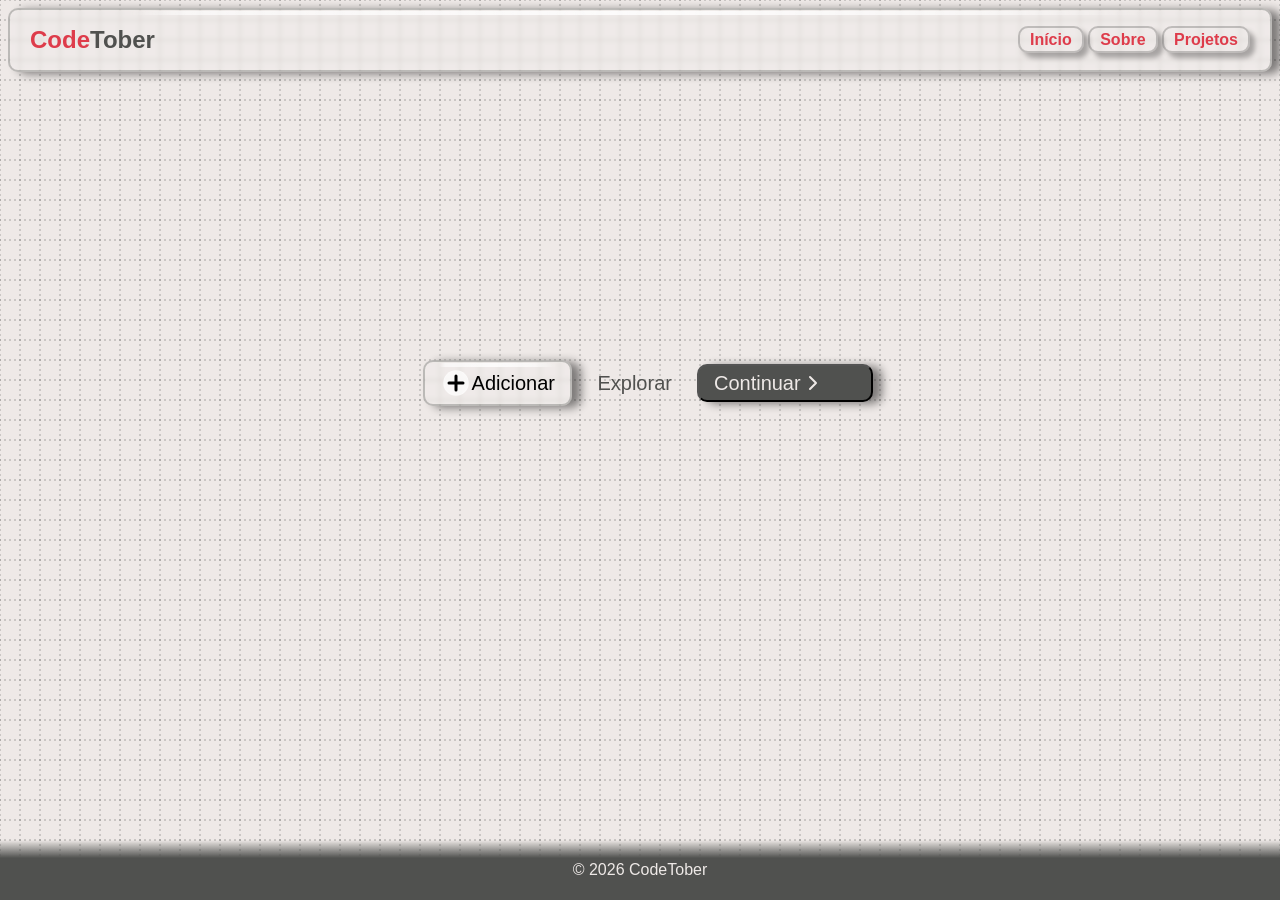
==== Dia_1/index.html @ 933a16e4 "Feito o inicio do projeto" ====
<!DOCTYPE html>
<html lang="pt-BR">

<head>
    <meta charset="UTF-8">
    <meta name="viewport" content="width=device-width, initial-scale=1.0">

    <title>Codetober</title>

    <link rel="stylesheet" href="style.css">
</head>

<body>

    <!-- ================= HEADER ================= -->

    <header class="site-header glass">

        <div class="container header-content">

            <h1 class="logo">
                <span class="logo-code">Code</span><span class="logo-tober">Tober</span>
            </h1>

            <nav class="navigation">
                <a href="#">Início</a>
                <a href="#">Sobre</a>
                <a href="../index.html">Projetos</a>
            </nav>

        </div>

    </header>


    <!-- ================= MAIN ================= -->

    <main>
        <container class="main-content">
        <button class="variation-1 glass"> <svg xmlns="http://www.w3.org/2000/svg" width="16" height="16" viewBox="0 0 16 16" fill="none" stroke="currentColor" stroke-width="2" stroke-linecap="round" stroke-linejoin="round" class="button-icon"><path d="M3.333 8h9.334"/><path d="M8 3.333v9.334"/></svg> Adicionar</button>

        <button class="variation-2 outline"> Explorar </button>

        <button class="variation-3 light"> Continuar <svg xmlns="http://www.w3.org/2000/svg" width="24" height="24" viewBox="0 0 24 24" fill="none" stroke="currentColor" stroke-width="2" stroke-linecap="round" stroke-linejoin="round" class="Light-icon"><path d="m9 18 6-6-6-6"/> <path class="second-arrow"d="m16 18 6-6-6-6"/></svg></button>
        </container>
    </main>
    <!-- ================= FOOTER ================= -->

    <footer class="site-footer">

        <div class="container">
            <p>© 2026 CodeTober</p>
        </div>

    </footer>


    <script src="script.js"></script>

</body>

</html>
---- Dia_1/style.css ----
:root {
    --color-white: #EEE9E7;
    --color-primary: #8b9c71;
    --color-secondary: #B4ADEA;
    --color-dark: #50514F;
    --color-red: #DE3C4B;

    --radius: 10px;
    --shadow: 9px 2px 10px rgba(0, 0, 0, 0.473);
    --shadow-hover: 9px 2px 10px rgba(0, 0, 0, 0.6);
    --shadow2: 5px 5px 5px rgba(0, 0, 0, 0.3);
    --blur: 2px;

    --glass-background: rgba(255, 255, 255, 0.082);
    --glass-border: rgba(80, 81, 79, 0.322);
}

.glass {
    border: 2px solid var(--glass-border);
    border-radius: var(--radius);

    background: var(--glass-background);

    box-shadow: var(--shadow);
    backdrop-filter: blur(var(--blur));
    -webkit-backdrop-filter: blur(var(--blur));
}
.glass::before {
    content: "";

    position: absolute;
    top: 2%;
    left: 5%;

    width: 90%;
    height: 4px;

    background: linear-gradient(
        to right,
        transparent 0%,
        transparent 5%,
        rgba(255, 255, 255, 0.6) 10%,
        rgba(255, 255, 255, 0.8) 50%,
        rgba(255, 255, 255, 0.6) 80%,
        transparent 95%,
        transparent 100%
    );
    filter: blur(0.5px);
    pointer-events: none;
}

body {
    font-family: 'DM Sans', sans-serif;
    background-color: var(--color-white);

    background-image:
        radial-gradient(
            circle,
            rgba(80, 81, 79, 0.45) 1px,
            transparent 1px
        ),
        radial-gradient(
            circle,
            rgba(80, 81, 79, 0.45) 1px,
            transparent 1px
        );

    background-size: 5px 20px, 20px 5px;
    background-position: -2.5px -10px, -10px -2.5px;
}

header {
    position: flex;
    top: 0;
}

.header-content {
    display: flex;
    justify-content: space-between;
    align-items: center;

}

.logo{
    font-family: 'Space Grotesk', sans-serif;
    font-size: 1.5rem;
    font-weight: bold;
    color: var(--color-dark);
    text-decoration: none;
    margin-left: 20px;
}

.navigation{
    text-decoration: none;
    margin-right: 20px;
}

a{
    color: var(--color-red);
    border: 2px solid rgba(80, 81, 79, 0.3);
    border-radius: var(--radius);
    box-shadow: var(--shadow2);
    padding: 3px 10px;
    text-decoration: none;
    font-weight: bold;
}

.logo-code {
    color: var(--color-red);
}
.logo-tober {
    color: var(--color-dark);
}

footer {
    position: fixed;
    bottom: 0;
    left: 0%;
    width: 100%;
    text-align: center;
    padding: 5px 0;
    background: linear-gradient(
        to top,
        var(--color-dark) 70%,
        transparent 100%
        );
    color: var(--color-white);
}



button {
    display: flex;
    align-items: center;
    padding: 5px 15px;
    font-size: 20px;
    cursor: pointer;
    transition: background-color 0.3s ease, color 0.3s ease;
}

button.variation-1:hover {
    background-color: var(--color-red);
    color: var(--color-white);
    transform: scale(1.1);
    box-shadow: var(--shadow-hover);
}

button.variation-1:active .button-icon{
    animation: rotate 0.15s ease;
    transition: transform 0.15s ease;
}
button.variation-1:hover .button-icon{
    color: var(--color-red);
}

.button-icon {
    display: flex;
    align-items: center;
    justify-content: center;
    width: 30px;
    height: 30px;
    border-radius: 50%;

    background: rgba(255, 255, 255, 0.7);
    border: 1px solid rgba(255,255,255,0.35);

    font-size: 18px;
    line-height: 1;
    transform: scale(0.8);
}

p.button-icon {
    margin-right: 10px;

}

@keyframes rotate {
    from {
        transform: scale(0.8);
        transform: rotate(0deg);
    }
    to {
        transform: scale(0.8);
        transform: rotate(180deg);
    }
}


.outline {
    position: relative;
    padding: 5px 5px;
    background-color: transparent;
    color: var(--color-dark);
    outline:none;
    border:none;
}

.outline::before, .outline::after {
    content: "";
    position: absolute;

    background: var(--color-red);

    transition: all 0.3s ease;
}

.outline::before{
    top: -2px;
    left:0%;
    width: 98%;
    height: 3px;

    clip-path: inset(0 100% 0 0);

    transform: scaleX(0);
    transform-origin: left;
}

.outline::after{
    bottom: -2px;
    left:0%;
    width: 98%;
    height: 3px;

    clip-path: inset(0 100% 0 0);

    transform: scaleX(0);
    transform-origin: right;
}


.outline:hover::before, .outline:hover::after {
    transform: scaleX(1);
    clip-path: inset(0 0 0 0);
}


.light {
    position:relative;
    background: var(--color-dark);
    color: var(--color-white);
    border-radius: var(--radius);
    width: 11rem;
    box-shadow: var(--shadow);
    overflow: hidden;
}

.second-arrow {
    opacity: 0;
    transition: opacity 0.2s ease;
}

.light:hover .second-arrow {
    opacity: 1;
    transition: opacity 0.2s ease;
}

.light:hover {

    box-shadow: var(--shadow-hover);

}
.light::before{
    content: "";
    position: absolute;
    inset:0;
    border-radius: inherit;

    width: 120%;
    height: 90px;
    top: -30px;
    left:0%;

    background: repeating-linear-gradient(
        140deg,
        transparent 8px,
        rgba(238, 238, 238, 0.1) 20px,
        transparent 32px
    );
    opacity:0;

    transition: all 0.3s ease;
}
.light:hover::before{
    opacity:1;
}


.light:hover .Light-icon {
    transform: translateX(35px);
    transition: transform 0.2s ease;
}

container {
    top: 40%;
    position: absolute;
    display: flex;
    justify-content: center;
    align-items: center;
    gap: 20px;

    width: 100%;
}
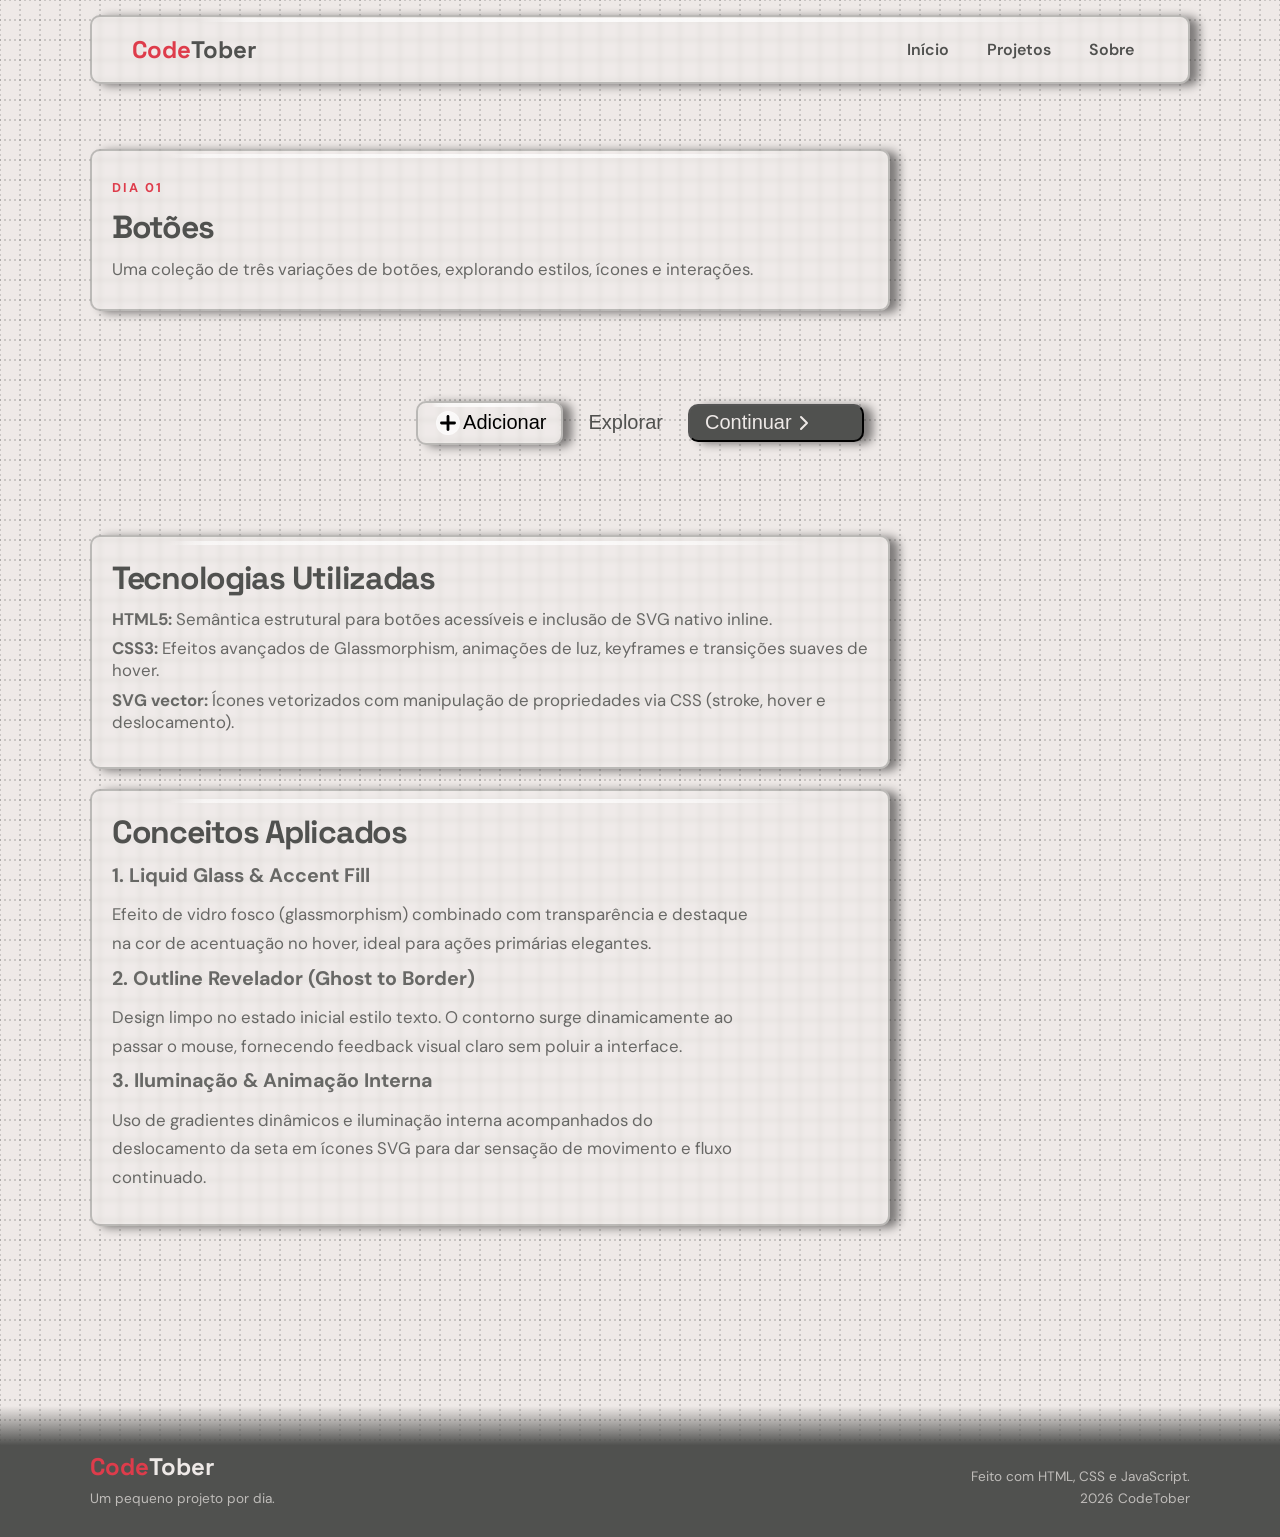
==== commit 47aad5f5: "Adicionado polimento entre as duas paginas" ====
--- a/Dia_1/index.html
+++ b/Dia_1/index.html
@@ -5,7 +5,13 @@
     <meta charset="UTF-8">
     <meta name="viewport" content="width=device-width, initial-scale=1.0">
 
-    <title>Codetober</title>
+    <title>Codetober - 01</title>
+
+    <!-- Google Fonts -->
+    <link rel="preconnect" href="https://fonts.googleapis.com">
+    <link rel="preconnect" href="https://fonts.gstatic.com" crossorigin>
+    <link href="https://fonts.googleapis.com/css2?family=DM+Sans:wght@400;500;600;700&family=Space+Grotesk:wght@500;600;700&display=swap" rel="stylesheet">
+
 
     <link rel="stylesheet" href="style.css">
 </head>
@@ -18,14 +24,14 @@
 
         <div class="container header-content">
 
-            <h1 class="logo">
+            <a href="index.html" class="logo">
                 <span class="logo-code">Code</span><span class="logo-tober">Tober</span>
-            </h1>
+            </a>
 
             <nav class="navigation">
-                <a href="#">Início</a>
-                <a href="#">Sobre</a>
+                <a href="#inicio">Início</a>
                 <a href="../index.html">Projetos</a>
+                <a href="#sobre">Sobre</a>
             </nav>
 
         </div>
@@ -36,20 +42,91 @@
     <!-- ================= MAIN ================= -->
 
     <main>
-        <container class="main-content">
+
+        <section class="container project-intro" id="inicio">
+            <div class="project-intro-content glass">
+                <span class="project-intro-label">DIA 01</span>
+
+                <h2>Botões</h2>
+
+                <p>
+                    Uma coleção de três variações de botões,
+                    explorando estilos, ícones e interações.
+                </p>
+            </div>
+        </section>
+
+        <div class="container main-content">
         <button class="variation-1 glass"> <svg xmlns="http://www.w3.org/2000/svg" width="16" height="16" viewBox="0 0 16 16" fill="none" stroke="currentColor" stroke-width="2" stroke-linecap="round" stroke-linejoin="round" class="button-icon"><path d="M3.333 8h9.334"/><path d="M8 3.333v9.334"/></svg> Adicionar</button>
 
         <button class="variation-2 outline"> Explorar </button>
 
         <button class="variation-3 light"> Continuar <svg xmlns="http://www.w3.org/2000/svg" width="24" height="24" viewBox="0 0 24 24" fill="none" stroke="currentColor" stroke-width="2" stroke-linecap="round" stroke-linejoin="round" class="Light-icon"><path d="m9 18 6-6-6-6"/> <path class="second-arrow"d="m16 18 6-6-6-6"/></svg></button>
-        </container>
+        </div>
+
+        <section class="container project-info" id="sobre">
+
+            <div class="project-info-content glass">
+                <h2>Tecnologias Utilizadas</h2>
+                <ul class="tech-list">
+                    <li><strong>HTML5:</strong> Semântica estrutural para botões acessíveis e inclusão de SVG nativo inline.</li>
+                    <li><strong>CSS3:</strong> Efeitos avançados de Glassmorphism, animações de luz, keyframes e transições suaves de hover.</li>
+                    <li><strong>SVG vector:</strong> Ícones vetorizados com manipulação de propriedades via CSS (stroke, hover e deslocamento).</li>
+                </ul>
+            </div>
+
+            <div class="project-info-content glass">
+                <h2>Conceitos Aplicados</h2>
+                <div class="concepts-grid">
+                    <div class="concept-item">
+                        <h3>1. Liquid Glass & Accent Fill</h3>
+                        <p>Efeito de vidro fosco (glassmorphism) combinado com transparência e destaque na cor de acentuação no hover, ideal para ações primárias elegantes.</p>
+                    </div>
+
+                    <div class="concept-item">
+                        <h3>2. Outline Revelador (Ghost to Border)</h3>
+                        <p>Design limpo no estado inicial estilo texto. O contorno surge dinamicamente ao passar o mouse, fornecendo feedback visual claro sem poluir a interface.</p>
+                    </div>
+
+                    <div class="concept-item">
+                        <h3>3. Iluminação & Animação Interna</h3>
+                        <p>Uso de gradientes dinâmicos e iluminação interna acompanhados do deslocamento da seta em ícones SVG para dar sensação de movimento e fluxo continuado.</p>
+                    </div>
+                </div>
+            </div>
+
+        </section>
     </main>
     <!-- ================= FOOTER ================= -->
 
     <footer class="site-footer">
 
-        <div class="container">
-            <p>© 2026 CodeTober</p>
+        <div class="container footer-content">
+
+            <div class="footer-brand">
+
+                <a href="index.html" class="logo">
+                    <span class="logo-code">Code</span><span class="logo-tober">Tober</span>
+                </a>
+
+                <p>
+                    Um pequeno projeto por dia.
+                </p>
+
+            </div>
+
+            <div class="footer-info">
+
+                <p>
+                    Feito com HTML, CSS e JavaScript.
+                </p>
+
+                <p>
+                    2026 CodeTober
+                </p>
+
+            </div>
+
         </div>
 
     </footer>
--- a/Dia_1/style.css
+++ b/Dia_1/style.css
@@ -13,9 +13,71 @@
 
     --glass-background: rgba(255, 255, 255, 0.082);
     --glass-border: rgba(80, 81, 79, 0.322);
-}
+
+    --content-width: 1100px;
+}
+
+/* ==================================================
+   RESET
+================================================== */
+
+* {
+    margin: 0;
+    padding: 0;
+    box-sizing: border-box;
+}
+
+html {
+    scroll-behavior: smooth;
+}
+
+body {
+    min-height: 100vh;
+
+    font-family: 'DM Sans', sans-serif;
+
+    color: var(--color-dark);
+
+    background-color: var(--color-white);
+
+    background-image:
+        radial-gradient(
+            circle,
+            rgba(80, 81, 79, 0.45) 1px,
+            transparent 1px
+        ),
+        radial-gradient(
+            circle,
+            rgba(80, 81, 79, 0.45) 1px,
+            transparent 1px
+        );
+
+    background-size: 5px 20px, 20px 5px;
+    background-position: -2.5px -10px, -10px -2.5px;
+}
+
+
+/* ==================================================
+   GLOBAL
+================================================== */
+
+.container {
+    width: min(100% - 40px, var(--content-width));
+    margin-inline: auto;
+}
+
+a {
+    color: inherit;
+    text-decoration: none;
+}
+
+/* ==================================================
+   GLASS
+================================================== */
 
 .glass {
+    position: inherit;
+
     border: 2px solid var(--glass-border);
     border-radius: var(--radius);
 
@@ -24,6 +86,8 @@
     box-shadow: var(--shadow);
     backdrop-filter: blur(var(--blur));
     -webkit-backdrop-filter: blur(var(--blur));
+
+    overflow: hidden;
 }
 .glass::before {
     content: "";
@@ -69,65 +133,159 @@
     background-position: -2.5px -10px, -10px -2.5px;
 }
 
-header {
-    position: flex;
-    top: 0;
+/* ==================================================
+   HEADER
+================================================== */
+
+.site-header {
+    position: sticky;
+
+    top: 15px;
+
+    z-index: 100;
+
+    width: min(100% - 40px, var(--content-width));
+
+    margin-inline: auto;
 }
 
 .header-content {
+    min-height: 65px;
+
     display: flex;
+
     justify-content: space-between;
     align-items: center;
 
-}
-
-.logo{
+    padding: 0 20px;
+}
+
+/* ==================================================
+   LOGO
+================================================== */
+
+.logo {
     font-family: 'Space Grotesk', sans-serif;
+
     font-size: 1.5rem;
-    font-weight: bold;
-    color: var(--color-dark);
-    text-decoration: none;
-    margin-left: 20px;
-}
-
-.navigation{
-    text-decoration: none;
-    margin-right: 20px;
-}
-
-a{
-    color: var(--color-red);
-    border: 2px solid rgba(80, 81, 79, 0.3);
-    border-radius: var(--radius);
-    box-shadow: var(--shadow2);
-    padding: 3px 10px;
-    text-decoration: none;
-    font-weight: bold;
+
+    font-weight: 700;
+
+    white-space: nowrap;
 }
 
 .logo-code {
     color: var(--color-red);
 }
+
 .logo-tober {
     color: var(--color-dark);
 }
 
-footer {
-    position: fixed;
-    bottom: 0;
-    left: 0%;
-    width: 100%;
-    text-align: center;
-    padding: 5px 0;
+/* ==================================================
+   NAVIGATION
+================================================== */
+
+.navigation {
+    display: flex;
+
+    align-items: center;
+
+    gap: 10px;
+}
+
+.navigation a {
+    padding: 5px 12px;
+
+    color: var(--color-dark);
+
+    border: 2px solid transparent;
+
+    border-radius: var(--radius);
+
+    font-weight: 600;
+
+    transition:
+        color 0.2s ease,
+        background-color 0.2s ease,
+        border-color 0.2s ease,
+        transform 0.2s ease;
+}
+
+.navigation a:hover {
+    color: var(--color-red);
+
+    border-color: rgba(80, 81, 79, 0.3);
+
+    background-color: rgba(255, 255, 255, 0.25);
+
+    transform: translateY(-2px);
+}
+
+/* ==================================================
+   MAIN
+================================================== */
+
+main {
+    padding-top: 70px;
+    padding-bottom: 100px;
+}
+
+/* ==================================================
+   FOOTER
+================================================== */
+
+.site-footer {
+    margin-top: 50px;
+
+    padding: 45px 0 30px;
+
     background: linear-gradient(
         to top,
         var(--color-dark) 70%,
         transparent 100%
-        );
+    );
+
     color: var(--color-white);
 }
 
-
+.footer-content {
+    display: flex;
+
+    justify-content: space-between;
+    align-items: flex-end;
+
+    gap: 30px;
+}
+
+.footer-brand .logo {
+    display: inline-block;
+
+    margin-bottom: 8px;
+}
+
+.footer-brand .logo-tober {
+    color: var(--color-white);
+}
+
+.footer-brand p,
+.footer-info p {
+    color: rgba(238, 233, 231, 0.7);
+
+    font-size: 0.85rem;
+}
+
+.footer-info {
+    text-align: right;
+}
+
+.footer-info p + p {
+    margin-top: 5px;
+}
+
+/* ==================================================
+   Buttons
+================================================== */
 
 button {
     display: flex;
@@ -291,9 +449,15 @@
     transition: transform 0.2s ease;
 }
 
-container {
+/* ==================================================
+   End of Buttons
+================================================== */
+
+.main-content {
+    padding-top: 80px;
+    padding-bottom: 80px;
     top: 40%;
-    position: absolute;
+    position: relative;
     display: flex;
     justify-content: center;
     align-items: center;
@@ -301,3 +465,266 @@
 
     width: 100%;
 }
+
+
+.project-intro {
+    padding-top: 10px;
+    padding-bottom: 10px;
+}
+
+.project-intro-content {
+    max-width: 800px;
+
+    padding: 25px 20px;
+}
+
+.project-intro-label,
+.section-label {
+    display: inline-block;
+
+    margin-bottom: 15px;
+
+    color: var(--color-red);
+
+    font-size: 0.8rem;
+
+    font-weight: 700;
+
+    letter-spacing: 0.15em;
+}
+
+.project-intro h1 {
+    max-width: 700px;
+
+    margin-bottom: 25px;
+
+    font-family: 'Space Grotesk', sans-serif;
+
+    font-size: clamp(2.5rem, 7vw, 5rem);
+
+    line-height: 0.95;
+
+    letter-spacing: -0.05em;
+}
+
+.project-intro h1 span {
+    display: block;
+
+    color: var(--color-red);
+}
+
+.project-intro p {
+    max-width: 650px;
+
+    margin-top: 12px;
+
+    color: rgba(80, 81, 79, 0.85);
+
+    font-size: 1.05rem;
+
+    line-height: 1.7;
+}
+
+.tech-list, .concepts-grid {
+    margin-top: 2%;
+    list-style: none;
+    padding: 0;
+}
+
+.tech-list li, .concept-item{
+    margin-bottom: 8px;
+
+    color: rgba(80, 81, 79, 0.85);
+
+    font-size: 1.05rem;
+    line-height: 1.3;
+}
+
+.project-info p {
+    max-width: 650px;
+
+    margin-top: 12px;
+
+    color: rgba(80, 81, 79, 0.85);
+
+    font-size: 1.05rem;
+
+    line-height: 1.7;
+}
+
+.project-info {
+    padding-top: 10px;
+    padding-bottom: 10px;
+}
+
+.project-info-content {
+    margin-bottom: 20px;
+    max-width: 800px;
+
+    padding: 25px 20px;
+}
+
+h2 {
+    margin-bottom: 8px;
+    color: var(--color-dark);
+
+
+    font-family: 'Space Grotesk', sans-serif;
+
+    font-size: clamp(2rem, 2vw, 3rem);
+
+    line-height: 1;
+
+    letter-spacing: -0.04em;
+}
+
+
+/* ==================================================
+   RESPONSIVE
+================================================== */
+
+@media (max-width: 700px) {
+
+    .container {
+        width: min(100% - 25px, var(--content-width));
+    }
+
+    .site-header {
+        width: calc(100% - 25px);
+    }
+
+    .header-content {
+        min-height: 60px;
+
+        padding: 0 12px;
+    }
+
+    .navigation {
+        gap: 2px;
+    }
+
+    .navigation a {
+        padding: 5px 8px;
+
+        font-size: 0.85rem;
+    }
+
+    main {
+        padding-top: 50px;
+    }
+
+    .hero {
+        padding-top: 20px;
+        padding-bottom: 60px;
+    }
+
+    .hero-content {
+        padding: 35px 25px;
+    }
+
+    .hero h1 {
+        font-size: clamp(2.5rem, 13vw, 4rem);
+    }
+
+    .project-card {
+        grid-template-columns: 55px 1fr auto;
+
+        gap: 15px;
+
+        padding: 18px;
+    }
+
+    .project-day {
+        font-size: 1.8rem;
+    }
+
+    .project-info h3 {
+        font-size: 1.15rem;
+    }
+
+    .project-info p {
+        font-size: 0.85rem;
+    }
+
+    .project-arrow {
+        width: 38px;
+        height: 38px;
+
+        font-size: 1.1rem;
+    }
+
+    .about {
+        padding-top: 70px;
+    }
+
+    .about-content {
+        padding: 30px 25px;
+    }
+
+    .footer-content {
+        flex-direction: column;
+
+        align-items: flex-start;
+    }
+
+    .footer-info {
+        text-align: left;
+    }
+
+    .hero-photo {
+        width: 210px;
+
+        right: 10px;
+        top: 500px;
+
+        padding: 12px 12px 55px;
+
+        transform: rotate(5deg);
+    }
+    .hero-photo img {
+        display: block;
+
+        width: 100%;
+        height: 250px;
+
+        object-fit: cover;
+    }
+}
+
+
+/* ==================================================
+   VERY SMALL SCREENS
+================================================== */
+
+@media (max-width: 450px) {
+
+    .logo {
+        font-size: 1.25rem;
+    }
+
+    .navigation a {
+        font-size: 0.75rem;
+    }
+
+    .project-card {
+        grid-template-columns: 45px 1fr;
+
+        position: relative;
+
+        padding-right: 60px;
+    }
+
+    .project-arrow {
+        position: absolute;
+
+        right: 15px;
+        top: 50%;
+
+        transform: translateY(-50%);
+    }
+
+    .project-card:hover .project-arrow {
+        transform: translate(5px, -50%);
+    }
+
+}
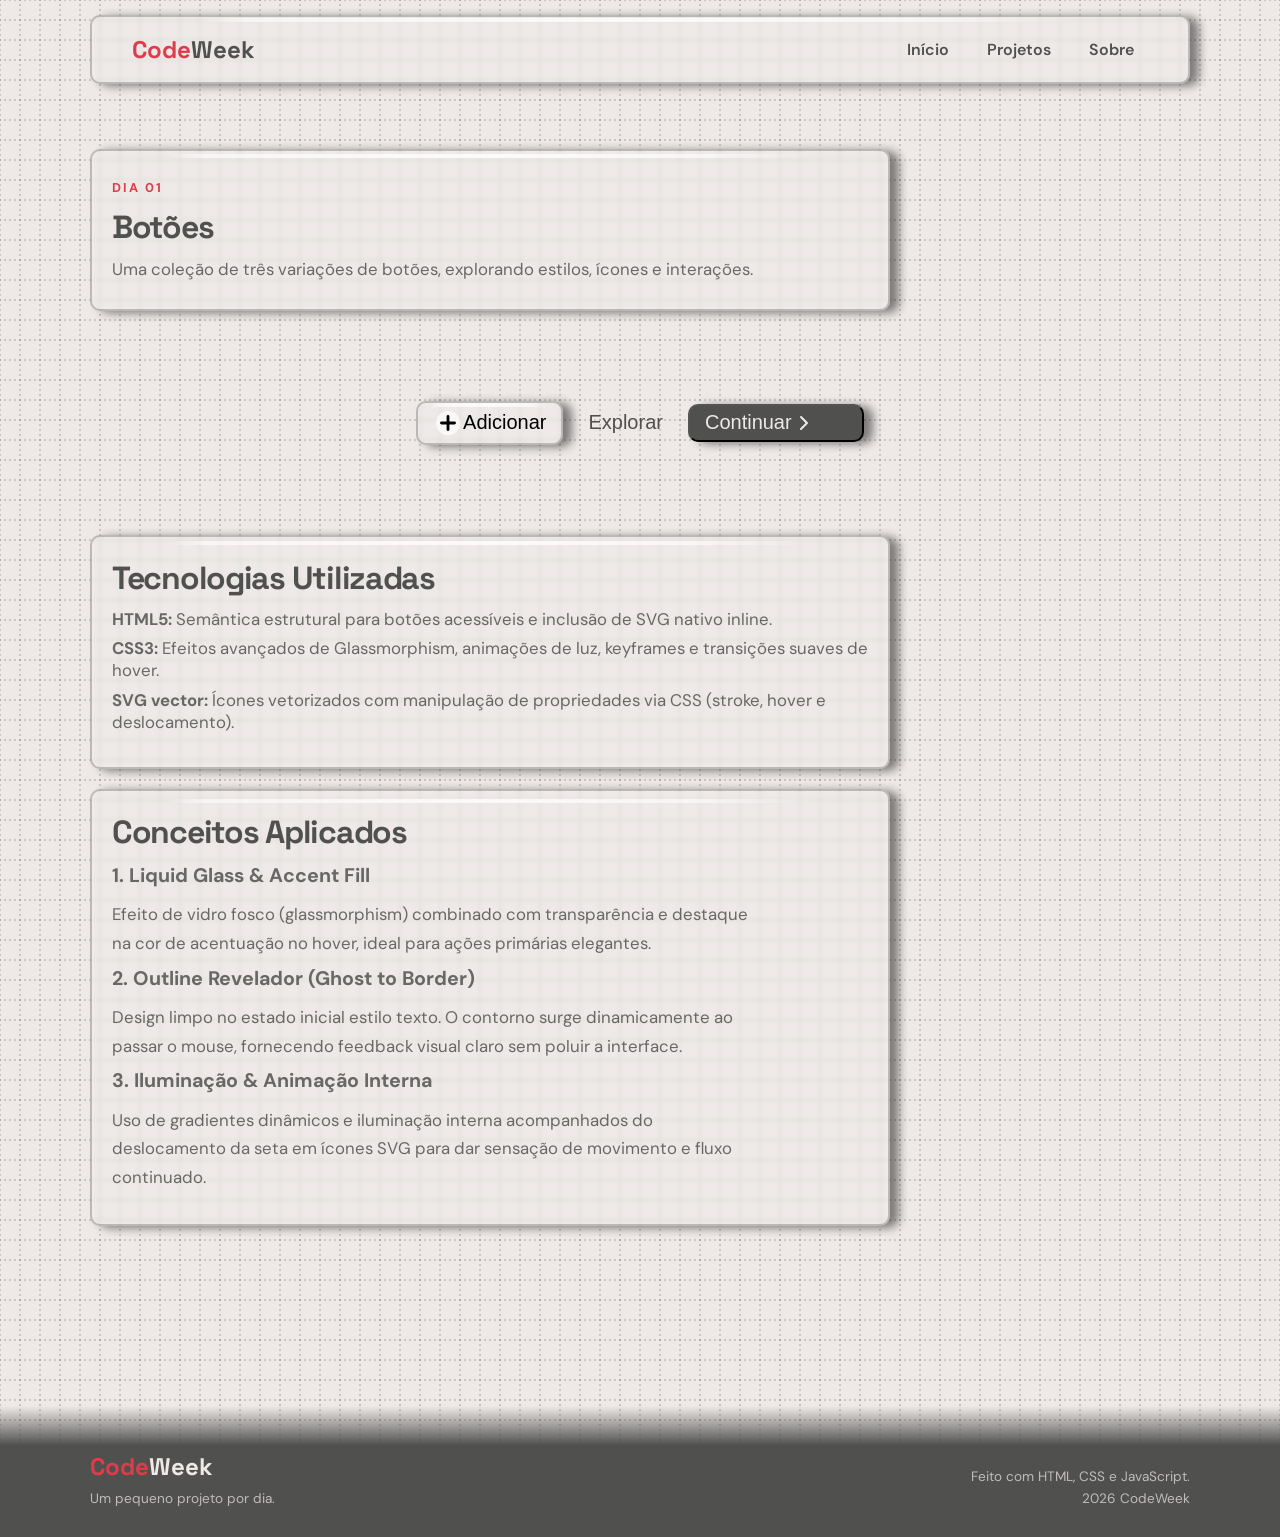
==== commit 8b293d81: "Terminado o projeto, adicionando os dias 6 e 7" ====
--- a/Dia_1/index.html
+++ b/Dia_1/index.html
@@ -5,7 +5,7 @@
     <meta charset="UTF-8">
     <meta name="viewport" content="width=device-width, initial-scale=1.0">
 
-    <title>Codetober - 01</title>
+    <title>Codeweek - 01</title>
 
     <!-- Google Fonts -->
     <link rel="preconnect" href="https://fonts.googleapis.com">
@@ -25,7 +25,7 @@
         <div class="container header-content">
 
             <a href="index.html" class="logo">
-                <span class="logo-code">Code</span><span class="logo-tober">Tober</span>
+                <span class="logo-code">Code</span><span class="logo-tober">Week</span>
             </a>
 
             <nav class="navigation">
@@ -106,7 +106,7 @@
             <div class="footer-brand">
 
                 <a href="index.html" class="logo">
-                    <span class="logo-code">Code</span><span class="logo-tober">Tober</span>
+                    <span class="logo-code">Code</span><span class="logo-tober">Week</span>
                 </a>
 
                 <p>
@@ -122,7 +122,7 @@
                 </p>
 
                 <p>
-                    2026 CodeTober
+                    2026 CodeWeek
                 </p>
 
             </div>
